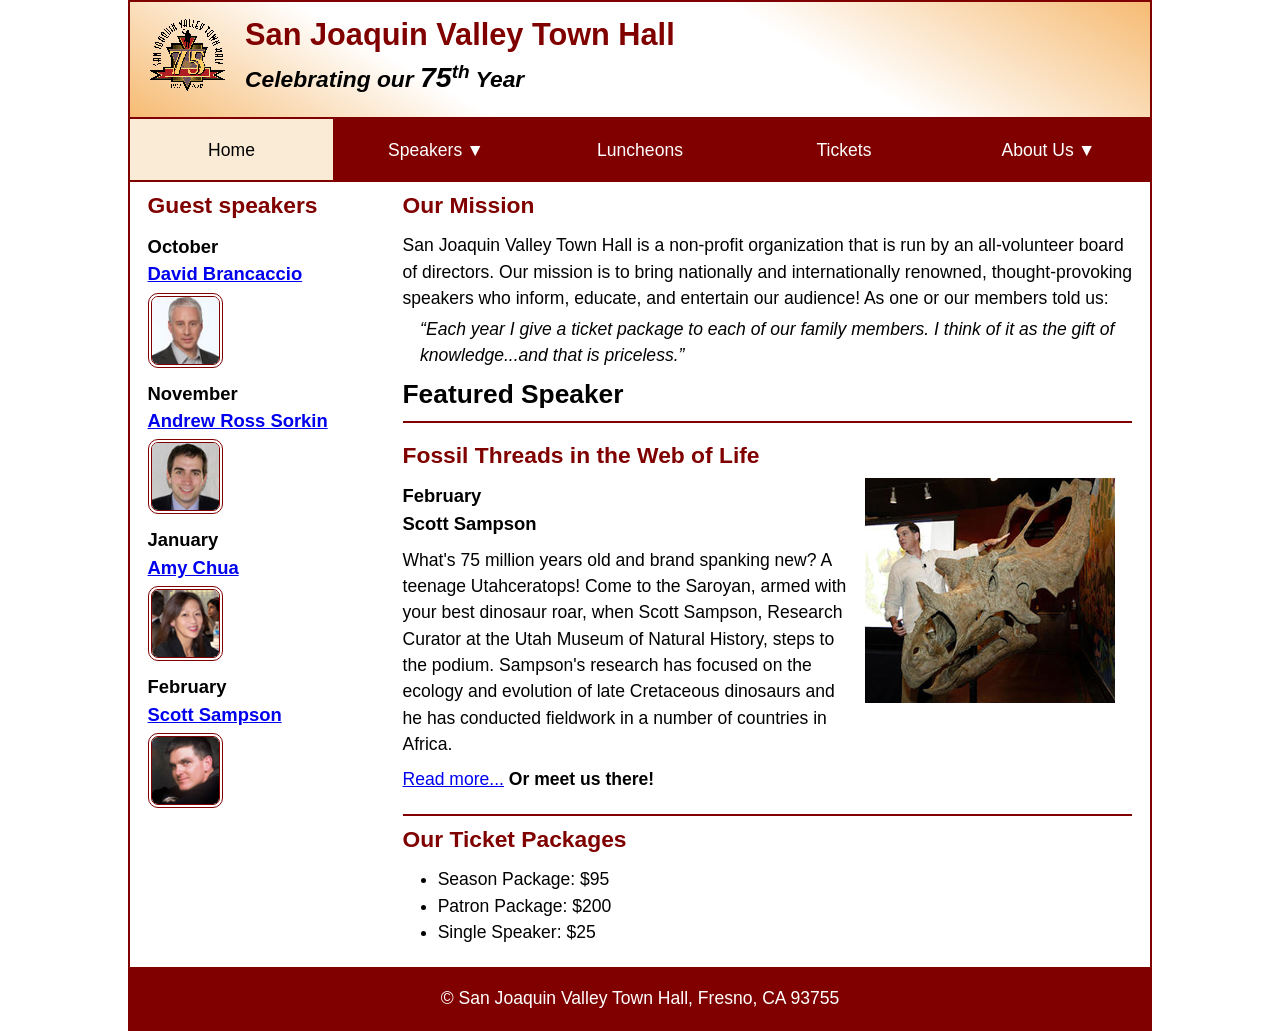
==== index.html @ 6c00c754 "made changes" ====
<!DOCTYPE html>
<html lang="en">

<head>
	<meta charset="utf-8">
	<title>San Joaquin Valley Town Hall</title>
	<meta name="viewport" content="width=device-width, initial-scale=1">
	<link rel="icon" href="images/favicon.ico">
	<link rel="stylesheet" href="styles/main.css">
</head>

<body>
	<header>
		<img src="images/town_hall_logo.gif" alt="Town Hall logo">
		<h2>San Joaquin Valley Town Hall</h2>
		<h3>Celebrating our <em class="large">75</em><sup>th</sup> Year</h3>
	</header>
	<nav class="navbar">
		<input type="checkbox" id="nav-toggle">
		<label for="nav-toggle" class="menu-btn">Menu</label>
	
		<ul class="menu">
			<li><a class="current">Home</a></li>
			<li class="submenu">
				<a href="#">Speakers<small></small></a>
				<ul class="dropdown">
					<li><a href="speakers/brancaccio.html">David Brancaccio</a></li>
					<li><a href="speakers/sorkin.html">Andrew Ross Sorkin</a></li>
					<li><a href="speakers/chua.html">Amy Chua</a></li>
					<li><a href="speakers/sampson.html">Scott Sampson</a></li>
				</ul>
			</li>
			<li><a href="#">Luncheons</a></li>
			<li><a href="#">Tickets</a></li>
			<li class="submenu">
				<a href="#">About Us<small></small></a>
				<ul class="dropdown">
					<li><a href="#">Our History</a></li>
					<li><a href="#">Board of Directors</a></li>
					<li><a href="#">Past Speakers</a></li>
					<li><a href="#">Contact Us</a></li>
				</ul>
			</li>
		</ul>
	</nav>
	
	<main>
		<aside>
			<h2>Guest speakers</h2>
			<h3>October<br><a href="speakers/brancaccio.html">David Brancaccio</a></h3>
			<img src="images/brancaccio75.jpg" alt="David Brancaccio photo">
			<h3>November<br><a href="speakers/sorkin.html">Andrew Ross Sorkin</a></h3>
			<img src="images/sorkin75.jpg" alt="Andrew Ross Sorkin photo">
			<h3>January<br><a href="speakers/chua.html">Amy Chua</a></h3>
			<img src="images/chua75.jpg" alt="Amy Chua photo">
			<h3>February<br><a href="speakers/sampson.html">Scott Sampson</a></h3>
			<img src="images/sampson75.jpg" alt="Scott Sampson photo">
		</aside>

		<section>
			<h2>Our Mission</h2>
			<p>San Joaquin Valley Town Hall is a non-profit organization that is run by an 
				all-volunteer board of directors. Our mission is to bring nationally and 
				internationally renowned, thought-provoking speakers who inform, educate, 
				and entertain our audience! As one or our members told us:</p>
			<blockquote>&ldquo;Each year I give a ticket package to each of our family members. 
				I think of it as the gift of knowledge...and that is priceless.&rdquo;</blockquote>

			<h1>Featured Speaker</h1>
			<article class="featured">
				<h2>Fossil Threads in the Web of Life</h2>
				<img src="images/sampson_dinosaur.jpg" alt="Scott Sampson with dinosaur">
				<h3>February<br>
				Scott Sampson</h3>
				<p>What's 75 million years old and brand spanking new? A teenage Utahceratops! 
				Come to the Saroyan, armed with your best dinosaur roar, when Scott Sampson, Research 
				Curator at the Utah Museum of Natural History, steps to the podium. Sampson's research 
				has focused on the ecology and evolution of late Cretaceous dinosaurs and he has conducted 
				fieldwork in a number of countries in Africa.</p>
				<p><a href="speakers/sampson.html">Read more...</a>&nbsp;<b>Or meet us there!</b></p>
			</article>

			<h2>Our Ticket Packages</h2>
			<ul>
				<li>Season Package: $95</li>
				<li>Patron Package: $200</li>
				<li>Single Speaker: $25</li>
			</ul>
		</section>	
	</main>
	<footer>
		<p>&copy; San Joaquin Valley Town Hall, Fresno, CA 93755</p>
	</footer>
</body>
</html>
---- styles/main.css ----
/* custom property */
:root {
	--accent-color: #800000;  /* could also be coded #800 */
	--gradient-color: #f6bb73;

	--light_menu: white;
	--mid_menu: antiquewhite;
	--dark_menu: black;
}

/* reset */
* {
	margin: 0;
	padding: 0;
	box-sizing: border-box;
}

/* default styles */
body {
	font-family: Arial, Helvetica, sans-serif;
    font-size: calc(15px + .2vw);
	width: min(80%, 1024px);
	line-height: 1.5;
	margin: auto;
	border: 2px solid var(--accent-color);
}
h1, h2, h3, p, ul {
	padding: .25em 0;
}
a:hover, a:focus{
	font-style: italic;
	color: var(--accent-color);
}
h1 {
	font-size: 150%;
}
h2 {
	font-size: 130%;
	color: var(--accent-color);
}
h3 {
	font-size: 105%;
}
ul {
	margin-left: 2em;
}

/* the styles for the header */
header {
	line-height: 1.2;
	border-bottom: 2px solid var(--accent-color);
	background-image: linear-gradient(
	    30deg, var(--gradient-color) 0%, white 30%, white 65%, var(--gradient-color) 100%);
	text-align: center;
	& h2 {
		font-size: 175%;
		padding: .5em 0 0 0;
	}
	& h3 {
		font-size: 130%;
		font-style: italic;
		padding-bottom: 1em;
	}
	& img {
		display: none;  
	}
}

/* the styles for the main content */
main {
	display: flex;
	padding: 0 1em 1em;
	flex-direction: column-reverse;   
	& blockquote {
		font-style: italic;
		padding-left: 1em;
	}
	& h3 + img { /* speaker images */
		width: clamp(40px, 50%, 75px);
		border: 4px double var(--accent-color);
		border-radius: 10px;
	}
}

/* the styles for the section */
section {
	padding-left: .5em;
	border-bottom: 2px solid var(--accent-color); 
	& img {
		width: clamp(100px, 50%, 250px);
		float: right;
		margin: 0 1em .25em;
	}
}

/* the styles for the aside */
aside {
	padding-right: .5em;
}

/* the styles for the footer */
footer {
	background-color: var(--accent-color);
	& p {
		text-align: center;
		color: white;
		padding: 1em 0;
	}
}

/* CSS class */
.featured {
	border-top: 2px solid var(--accent-color);
	border-bottom: 2px solid var(--accent-color);
	padding: .5em 0 1em;
}
.speaker {
	& h1 {
		color: var(--accent-color);
	}
	& h2 {
		color: black;
	}
	& p {
		padding: .5em 0; 
	}	
}
.large {
	font-size: 125%;
}

/* styles for the menu */
.menu {
    position: absolute;                    
    left: 0;                                
    background-color: var(--accent-color);  
    width: 40%;                           
    display: none;                         
}


.navbar {
	clear: left;
	position: relative;
	background-color: var(--accent-color);
	& a {
		display: block;
		padding: 1em;
		text-decoration: none;
		margin: 0 2px 2px 0;
	}
	& a:link, a:visited { 
		color: var(--light_menu);
	}
	& a:hover, a:focus, a.current {
		background-color: var(--mid_menu);
		color: var(--dark_menu);
	}
	& ul {
		list-style-type: none;
		padding: 0;
		margin: 0;
	}
}
.navbar input[type="checkbox"] {
    display: none;
}

.navbar input[type="checkbox"]:checked + .menu-btn + .menu {
    display: block;
}

.navbar input[type="checkbox"]:checked + .menu-btn::before {
    content: "\00D7";   /* × */
}

.menu-btn {
    display: block;                          
    padding: 1em;
    color: var(--light_menu);
    background-color: var(--accent-color);
    cursor: pointer;
}

.menu-btn::before {
    content: "\2630";                        
    margin-right: .5em;
}


.submenu {
    position: relative;
    & > a::after {                     
        content: "\25B6";              
        margin-left: .25em;
    }
}


.dropdown {
    position: absolute;
    top: 0;                   
    left: 100%;               
    width: 100%;              
    background-color: var(--accent-color);
    color: var(--light_menu);
    display: none;
    & > li a { 
        margin: 2px;         
    }
}


.submenu:hover > .dropdown {
	display: block;
}


@media (min-width: 901px) {              
    main {
        flex-direction: row;             
    }
    section {
        flex-basis: 75%;                 
        border-bottom: none;             
    }
    aside {
        flex-basis: 25%;                 
    }
}


@media (min-width: 767px) {

    .menu {
        display: flex;
        position: relative;
        width: 100%;
        & li {
            flex-basis: 20%;
            text-align: center;
        }
    }

    .menu-btn {
        display: none;
    }

    .navbar input[type="checkbox"]:checked + .menu-btn + .menu {
        display: flex;
    }

    .submenu {
        & > a::after {
            content: "\25BC";
            margin-left: .25em;
        }
    }

    .dropdown {
        left: 0;
        right: 0;
        top: auto;
        & > li a { margin: 2px; }
    }

    .menu > li:first-child a { margin-left: 0; }
    .menu > li:last-child a { margin-right: 0; }

    .navbar {
        & a {
            margin: 0 1px 2px;   
        }
    }
}


@media (min-width: 537px) {   
    header {
        text-align: left;                
        & img {
            display: block;              
            width: clamp(40px, 15%, 80px);
            float: left;
            margin: .75em 1em;
        }
    }
}
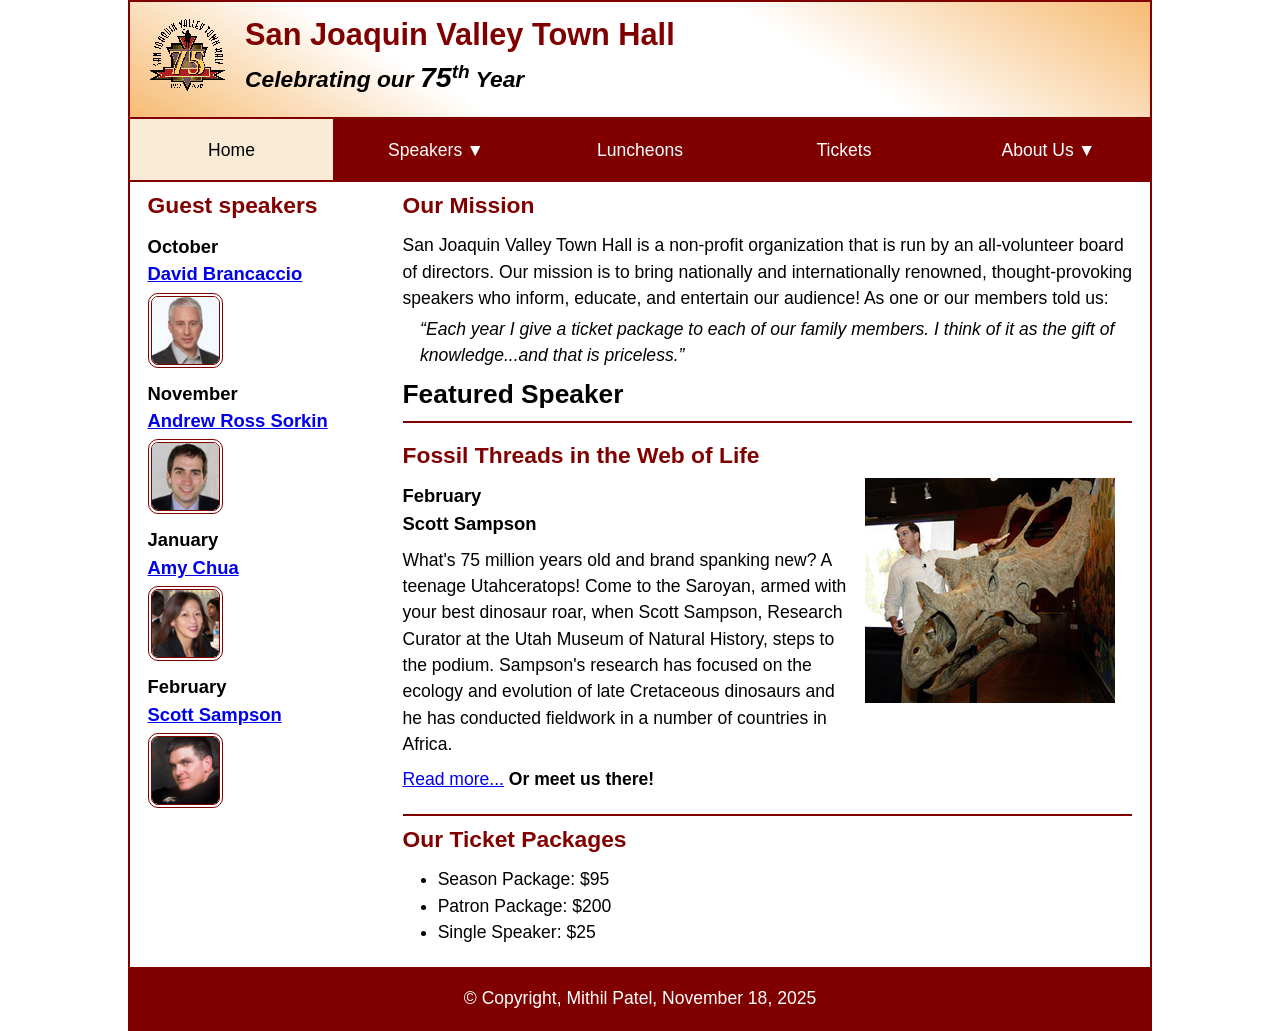
==== commit 73f46e09: "Update index.html" ====
--- a/index.html
+++ b/index.html
@@ -89,7 +89,8 @@
 		</section>	
 	</main>
 	<footer>
-		<p>&copy; San Joaquin Valley Town Hall, Fresno, CA 93755</p>
+		<p>&copy; Copyright, Mithil Patel, November 18, 2025</p>
 	</footer>
 </body>
 </html>
+
